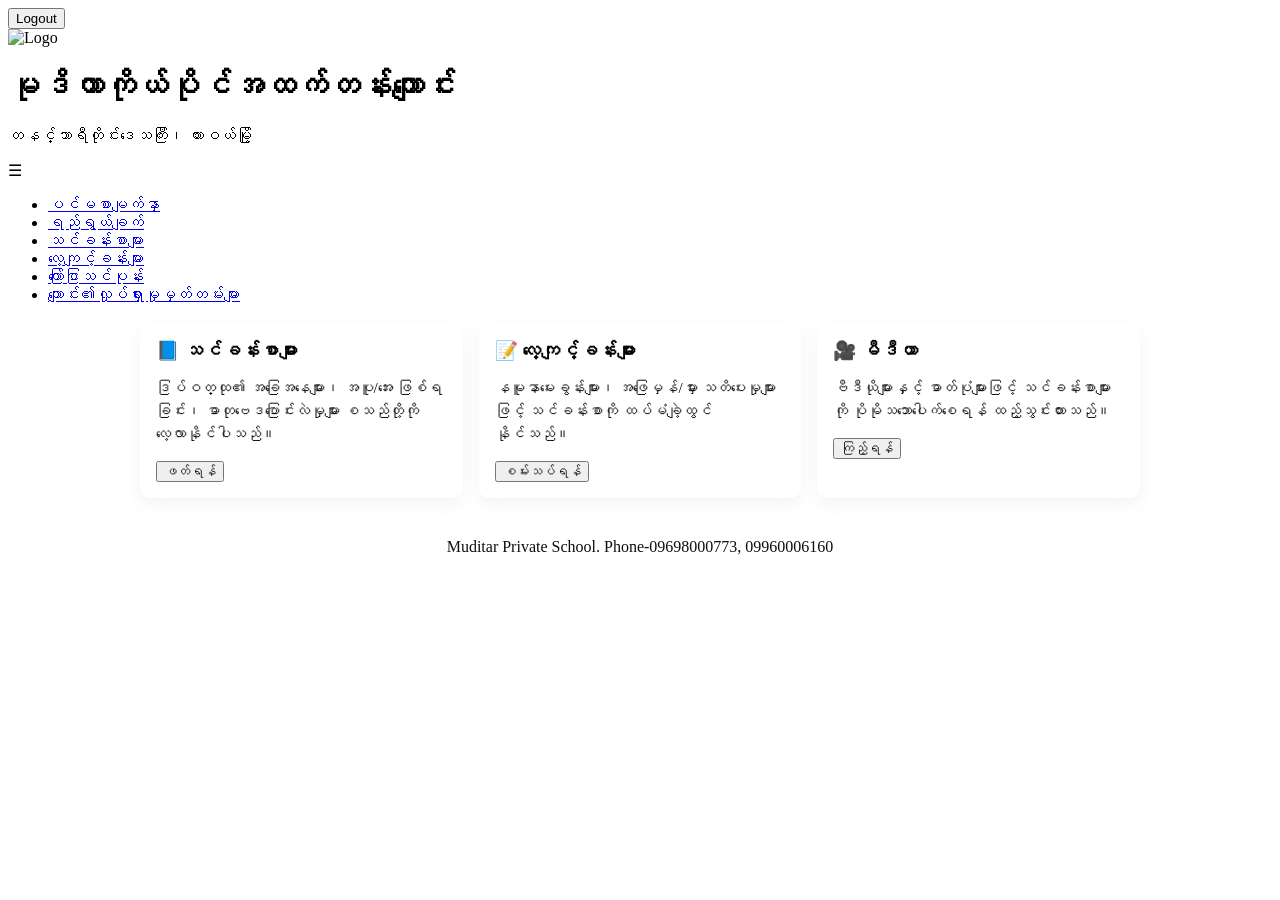
==== index.html @ 4a307888 "Add files via upload" ====
<!DOCTYPE html>
<html lang="en">
<head>
  <meta charset="utf-8">
  <meta name="viewport" content="width=device-width, initial-scale=1">
  <title>home</title>
  <link rel="stylesheet" href="change.css">
  <style>
    main {max-width:1000px; margin:18px auto; padding:0 12px;}
    .hero {
      background: var(--primary);
      color: rgb(10, 10, 10);
      border-radius: 12px;
      padding: 40px 20px;
      text-align: center;
      box-shadow: 0 8px 20px rgba(0,0,0,0.1);
    }
    .hero h1 {margin:0; font-size:2rem;}
    .hero p {margin-top:8px; font-size:1.1rem;}
    .cards {display:grid; grid-template-columns:repeat(auto-fit,minmax(240px,1fr)); gap:16px; margin-top:20px;}
    .card {
      background: var(--card);
      border-radius:10px;
      padding:16px;
      box-shadow:0 6px 18px rgba(0,0,0,0.05);
      transition: transform .25s ease;
    }
    .card:hover {transform:translateY(-5px);}
    .card h3 {margin:0 0 10px;}
    .card p {font-size:0.95rem; line-height:1.5;}
    footer {
      margin-top:28px;
      padding:12px;
      background: var(--secondary);
      color: rgb(14, 14, 14);
      text-align: center;
      border-radius:8px;
    }
    
  </style>
</head>
<body>
    <button onclick="logout()">Logout</button>

    <script>
        function logout() {
            window.location.href = "login.html";
        }
    </script>
  <header>
    <div class="header-container">
      <div class="logo">
        <img src="Photo/မုဒိတာ-Recovered.png" alt="Logo" width="100">
      </div>
      <div class="title-box">
        <h1>မုဒိတာကိုယ်ပိုင်အထက်တန်းကျောင်း </h1>
        <p class="subtitle">တနင်္သာရီတိုင်းဒေသကြီး၊ ထားဝယ်မြို့</p>
      </div>
    </div>
  </header>

  <nav>
    <div class="menu-toggle" aria-label="Toggle menu">&#9776;</div>
    <ul>
      <li><a href="home.html" class="active">ပင်မစာမျက်နှာ</a></li>
      <li><a href="Objective.html">ရည်ရွယ်ချက်</a></li>
      <li><a href="lesson.html">သင်ခန်းစာများ</a></li>
      <li><a href="exercise_1787713033.html">လေ့ကျင့်ခန်းများ</a></li>
      <li><a href="Thankspeak.html">ကြော်ငြာသင်ပုန်း</a></li>
      <li><a href="wireframe.html">ကျောင်း၏လှုပ်ရှားမှုမှတ်တမ်းများ</a></li>
    </ul>
  </nav>

  <main>
    <section class="cards">
      <div class="card">
        <h3>📘 သင်ခန်းစာများ</h3>
        <p>ဒြပ်ဝတ္ထု၏ အခြေအနေများ၊ အပူ/အေး ဖြစ်ရခြင်း၊ ဓာတုဗေဒပြောင်းလဲမှုများ စသည်တို့ကို လေ့လာနိုင်ပါသည်။</p>
        <a href="lesson.html"><button>ဖတ်ရန်</button></a>
      </div>

      <div class="card">
        <h3>📝 လေ့ကျင့်ခန်းများ</h3>
        <p>နမူနာမေးခွန်းများ၊ အဖြေမှန်/မှား သတိပေးမှုများဖြင့် သင်ခန်းစာကို ထပ်မံချဲ့ထွင်နိုင်သည်။</p>
        <a href="Exercise.html"><button>စမ်းသပ်ရန်</button></a>
      </div>

      <div class="card">
        <h3>🎥 မီဒီယာ</h3>
        <p>ဗီဒီယိုများနှင့် ဓာတ်ပုံများဖြင့် သင်ခန်းစာများကို ပိုမိုသဘောပေါက်စေရန် ထည့်သွင်းထားသည်။</p>
        <a href="youtube.html"><button>ကြည့်ရန်</button></a>
      </div>
    </section>
  </main>
  <footer>
    Muditar Private School. Phone-09698000773, 09960006160
  </footer>

</body>
</html>
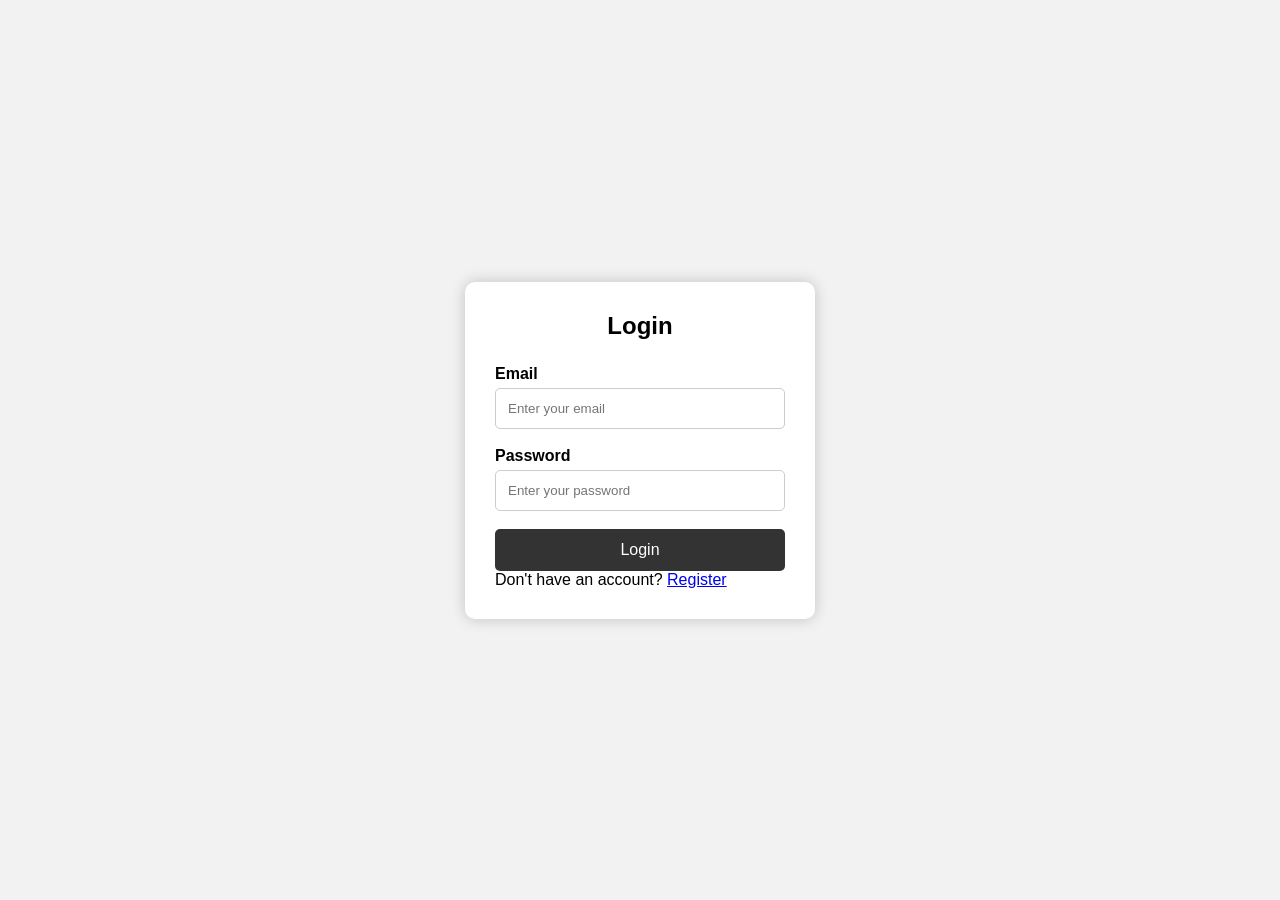
==== commit 84bb4594: "Rename login.html to index.html" ====
--- a/index.html
+++ b/index.html
@@ -1,100 +1,36 @@
 <!DOCTYPE html>
 <html lang="en">
 <head>
-  <meta charset="utf-8">
-  <meta name="viewport" content="width=device-width, initial-scale=1">
-  <title>home</title>
-  <link rel="stylesheet" href="change.css">
-  <style>
-    main {max-width:1000px; margin:18px auto; padding:0 12px;}
-    .hero {
-      background: var(--primary);
-      color: rgb(10, 10, 10);
-      border-radius: 12px;
-      padding: 40px 20px;
-      text-align: center;
-      box-shadow: 0 8px 20px rgba(0,0,0,0.1);
-    }
-    .hero h1 {margin:0; font-size:2rem;}
-    .hero p {margin-top:8px; font-size:1.1rem;}
-    .cards {display:grid; grid-template-columns:repeat(auto-fit,minmax(240px,1fr)); gap:16px; margin-top:20px;}
-    .card {
-      background: var(--card);
-      border-radius:10px;
-      padding:16px;
-      box-shadow:0 6px 18px rgba(0,0,0,0.05);
-      transition: transform .25s ease;
-    }
-    .card:hover {transform:translateY(-5px);}
-    .card h3 {margin:0 0 10px;}
-    .card p {font-size:0.95rem; line-height:1.5;}
-    footer {
-      margin-top:28px;
-      padding:12px;
-      background: var(--secondary);
-      color: rgb(14, 14, 14);
-      text-align: center;
-      border-radius:8px;
-    }
-    
-  </style>
+    <meta charset="UTF-8">
+    <meta name="viewport" content="width=device-width, initial-scale=1.0">
+    <title>Login</title>
+
+    <link rel="stylesheet" href="style.css">
 </head>
+
 <body>
-    <button onclick="logout()">Logout</button>
 
-    <script>
-        function logout() {
-            window.location.href = "login.html";
-        }
-    </script>
-  <header>
-    <div class="header-container">
-      <div class="logo">
-        <img src="Photo/မုဒိတာ-Recovered.png" alt="Logo" width="100">
-      </div>
-      <div class="title-box">
-        <h1>မုဒိတာကိုယ်ပိုင်အထက်တန်းကျောင်း </h1>
-        <p class="subtitle">တနင်္သာရီတိုင်းဒေသကြီး၊ ထားဝယ်မြို့</p>
-      </div>
+    <div class="login-box">
+
+        <h2>Login</h2>
+
+        <form action="index.html">
+
+    <label for="email">Email</label>
+    <input type="email" id="email" placeholder="Enter your email" required>
+
+    <label for="password">Password</label>
+    <input type="password" id="password" placeholder="Enter your password" required>
+
+    <button type="submit">Login</button>
+    <p>
+    Don't have an account?
+    <a href="register.html">Register</a>
+</p>
+
+</form>
+
     </div>
-  </header>
-
-  <nav>
-    <div class="menu-toggle" aria-label="Toggle menu">&#9776;</div>
-    <ul>
-      <li><a href="home.html" class="active">ပင်မစာမျက်နှာ</a></li>
-      <li><a href="Objective.html">ရည်ရွယ်ချက်</a></li>
-      <li><a href="lesson.html">သင်ခန်းစာများ</a></li>
-      <li><a href="exercise_1787713033.html">လေ့ကျင့်ခန်းများ</a></li>
-      <li><a href="Thankspeak.html">ကြော်ငြာသင်ပုန်း</a></li>
-      <li><a href="wireframe.html">ကျောင်း၏လှုပ်ရှားမှုမှတ်တမ်းများ</a></li>
-    </ul>
-  </nav>
-
-  <main>
-    <section class="cards">
-      <div class="card">
-        <h3>📘 သင်ခန်းစာများ</h3>
-        <p>ဒြပ်ဝတ္ထု၏ အခြေအနေများ၊ အပူ/အေး ဖြစ်ရခြင်း၊ ဓာတုဗေဒပြောင်းလဲမှုများ စသည်တို့ကို လေ့လာနိုင်ပါသည်။</p>
-        <a href="lesson.html"><button>ဖတ်ရန်</button></a>
-      </div>
-
-      <div class="card">
-        <h3>📝 လေ့ကျင့်ခန်းများ</h3>
-        <p>နမူနာမေးခွန်းများ၊ အဖြေမှန်/မှား သတိပေးမှုများဖြင့် သင်ခန်းစာကို ထပ်မံချဲ့ထွင်နိုင်သည်။</p>
-        <a href="Exercise.html"><button>စမ်းသပ်ရန်</button></a>
-      </div>
-
-      <div class="card">
-        <h3>🎥 မီဒီယာ</h3>
-        <p>ဗီဒီယိုများနှင့် ဓာတ်ပုံများဖြင့် သင်ခန်းစာများကို ပိုမိုသဘောပေါက်စေရန် ထည့်သွင်းထားသည်။</p>
-        <a href="youtube.html"><button>ကြည့်ရန်</button></a>
-      </div>
-    </section>
-  </main>
-  <footer>
-    Muditar Private School. Phone-09698000773, 09960006160
-  </footer>
 
 </body>
 </html>
--- a/style.css
+++ b/style.css
@@ -0,0 +1,64 @@
+* {
+    margin: 0;
+    padding: 0;
+    box-sizing: border-box;
+}
+
+body {
+    font-family: Arial, sans-serif;
+    background: #f2f2f2;
+
+    display: flex;
+    justify-content: center;
+    align-items: center;
+
+    min-height: 100vh;
+}
+
+.login-box {
+    width: 350px;
+    padding: 30px;
+
+    background: white;
+    border-radius: 10px;
+
+    box-shadow: 0 0 15px rgba(0, 0, 0, 0.2);
+}
+
+.login-box h2 {
+    text-align: center;
+    margin-bottom: 25px;
+}
+
+.login-box label {
+    display: block;
+    margin-bottom: 5px;
+    font-weight: bold;
+}
+
+.login-box input {
+    width: 100%;
+    padding: 12px;
+    margin-bottom: 18px;
+
+    border: 1px solid #ccc;
+    border-radius: 5px;
+}
+
+.login-box button {
+    width: 100%;
+    padding: 12px;
+
+    border: none;
+    border-radius: 5px;
+
+    background: #333;
+    color: white;
+
+    font-size: 16px;
+    cursor: pointer;
+}
+
+.login-box button:hover {
+    background: #555;
+}
